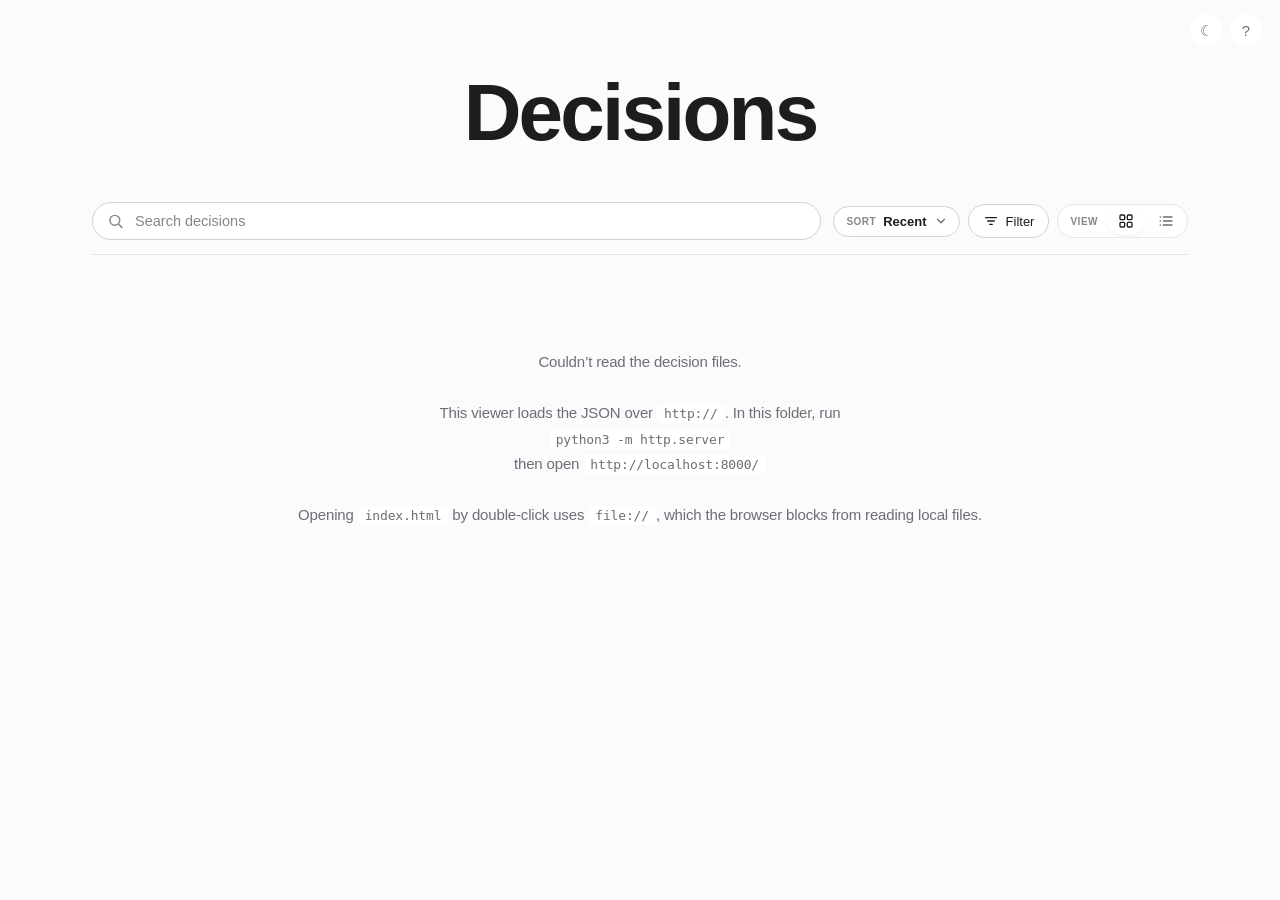
==== skill/viewer/index.html @ 4d228091 "Package the skill for sharing + log d42 Add a self-contained skill/ folder (real copies of SKILL.md," ====
<!DOCTYPE html>
<html lang="en">
<head>
<meta charset="utf-8">
<meta name="viewport" content="width=device-width, initial-scale=1">
<title>Decision Explorer</title>
<link rel="stylesheet" href="styles.css">
<script>
  /* set the theme before paint so there's no flash */
  (function(){
    try {
      var t = localStorage.getItem('dt-theme');
      if (t !== 'light' && t !== 'dark')
        t = (window.matchMedia && matchMedia('(prefers-color-scheme: light)').matches) ? 'light' : 'dark';
      document.documentElement.setAttribute('data-theme', t);
    } catch(e) { document.documentElement.setAttribute('data-theme', 'dark'); }
  })();
</script>
</head>
<body>
<div class="topbtns">
  <button class="iconbtn" id="theme" title="Toggle light/dark">&#9728;</button>
  <button class="iconbtn" id="help" title="Keyboard shortcuts (Cmd+?)">?</button>
</div>
<main>
  <section class="hero">
    <div class="hero-name">
      <img class="app-icon hero-icon" alt="" hidden>
      <h1 id="heroTitle">Decisions</h1>
    </div>
    <p class="hero-sub" id="heroSub"></p>
  </section>
  <div class="toolbar" id="toolbar">
    <div class="tb-search">
      <svg viewBox="0 0 24 24" fill="none" stroke="currentColor" stroke-width="2" stroke-linecap="round" aria-hidden="true"><circle cx="11" cy="11" r="7"></circle><line x1="16.5" y1="16.5" x2="21" y2="21"></line></svg>
      <input id="search" type="search" placeholder="Search decisions">
    </div>
    <div class="tb-right">
      <div class="sort-wrap" id="sortWrap">
        <button class="sort-btn" id="sortBtn" aria-haspopup="listbox" aria-expanded="false" aria-label="Sort decisions">
          <span class="seg-lbl">Sort</span>
          <span class="sort-cur" id="sortCur">Recent</span>
          <svg class="sort-caret" viewBox="0 0 24 24" fill="none" stroke="currentColor" stroke-width="2.2" stroke-linecap="round" stroke-linejoin="round" aria-hidden="true"><polyline points="6 9 12 15 18 9"></polyline></svg>
        </button>
        <div class="sort-menu" id="sortMenu" role="listbox"></div>
      </div>
      <div class="filter-wrap">
        <button class="filter-btn" id="filterBtn" title="Filter" aria-haspopup="dialog" aria-expanded="false">
          <svg viewBox="0 0 24 24" fill="none" stroke="currentColor" stroke-width="2" stroke-linecap="round" aria-hidden="true"><line x1="4" y1="7" x2="20" y2="7"></line><line x1="7" y1="12" x2="17" y2="12"></line><line x1="10" y1="17" x2="14" y2="17"></line></svg>
          Filter<span class="filter-badge" id="filterBadge"></span>
        </button>
      </div>
      <div class="seg" id="viewSeg" role="group" aria-label="View as">
        <span class="seg-lbl">View</span>
        <button class="tab tab-icon active" data-view="cards" title="Card grid" aria-label="Card grid">
          <svg viewBox="0 0 24 24" fill="none" stroke="currentColor" stroke-width="2" stroke-linecap="round" stroke-linejoin="round" aria-hidden="true"><rect x="3" y="3" width="7" height="7" rx="1.5"></rect><rect x="14" y="3" width="7" height="7" rx="1.5"></rect><rect x="3" y="14" width="7" height="7" rx="1.5"></rect><rect x="14" y="14" width="7" height="7" rx="1.5"></rect></svg>
        </button>
        <button class="tab tab-icon" data-view="list" title="Compact list" aria-label="Compact list">
          <svg viewBox="0 0 24 24" fill="none" stroke="currentColor" stroke-width="2" stroke-linecap="round" stroke-linejoin="round" aria-hidden="true"><line x1="8" y1="6" x2="21" y2="6"></line><line x1="8" y1="12" x2="21" y2="12"></line><line x1="8" y1="18" x2="21" y2="18"></line><circle cx="3.5" cy="6" r="1.2" fill="currentColor" stroke="none"></circle><circle cx="3.5" cy="12" r="1.2" fill="currentColor" stroke="none"></circle><circle cx="3.5" cy="18" r="1.2" fill="currentColor" stroke="none"></circle></svg>
        </button>
      </div>
    </div>
  </div>
  <div id="list"></div>
</main>
<div id="filterDrawer" class="drawer" role="dialog" aria-modal="true" aria-label="Filter decisions">
  <aside class="drawer-card">
    <header class="drawer-head">
      <h2 class="drawer-title">Filter</h2>
      <button class="drawer-close" id="filterClose" aria-label="Close">&#10005;</button>
    </header>
    <div class="filter-pop" id="filterPop"></div>
    <div class="drawer-foot" id="filterFoot" hidden>
      <button class="fp-clear" id="clearFilters">Clear filters</button>
    </div>
  </aside>
</div>
<div id="sheet" class="sheet"><div class="sheet-card" id="sheetBody"></div></div>
<div id="kbhelp" class="kbhelp">
  <div class="kbhelp-card">
    <div class="kbhelp-h">Keyboard</div>
    <div class="kbrow"><kbd>/</kbd><span>search</span></div>
    <div class="kbrow"><kbd>Enter</kbd><span>open the top result</span></div>
    <div class="kbrow"><kbd>&larr;</kbd><kbd>&rarr;</kbd><span>prev / next decision (in a sheet)</span></div>
    <div class="kbrow"><kbd>Esc</kbd><span>close</span></div>
    <div class="kbrow"><kbd>Cmd+?</kbd><span>this help</span></div>
  </div>
</div>
<script src="app.js"></script>
</body>
</html>
---- skill/viewer/styles.css ----
:root {
  --bg:#000000; --surface:#1c1c1e; --card:#1c1c1e; --ink:#f5f5f7; --ink2:#c7c7cc;
  --muted:#98989d; --faint:#6e6e73; --line:#2a2a2c; --line2:#3a3a3c;
  --accent:#3bc4b6; --accent-soft:rgba(59,196,182,.14); --focus:rgba(59,196,182,.42);
  --nav-blur:rgba(0,0,0,.6);
  --pos:#54c98a; --neg:#f0746b; --neu:#dab35f;
  --pos-soft:rgba(84,201,138,.12); --neg-soft:rgba(240,116,107,.12);
  --shadow-sm:0 1px 2px rgba(0,0,0,.4); --shadow-card:0 1px 3px rgba(0,0,0,.3);
  --shadow-hover:0 14px 36px rgba(0,0,0,.55); --shadow-modal:0 30px 90px rgba(0,0,0,.65);
  --radius:14px; --radius-lg:20px; --radius-xl:26px;
}
:root[data-theme="light"] {
  --bg:#fbfbfd; --surface:#ffffff; --card:#ffffff; --ink:#1d1d1f; --ink2:#424245;
  --muted:#6e6e73; --faint:#86868b; --line:#e6e6e9; --line2:#d2d2d7;
  --accent:#0d8478; --accent-soft:rgba(13,132,120,.09); --focus:rgba(13,132,120,.28);
  --nav-blur:rgba(251,251,253,.72);
  --pos:#1f9e57; --neg:#d1453b; --neu:#9a7320;
  --pos-soft:rgba(31,158,87,.08); --neg-soft:rgba(209,69,59,.07);
  --shadow-sm:0 1px 2px rgba(0,0,0,.07); --shadow-card:0 2px 12px rgba(0,0,0,.05);
  --shadow-hover:0 14px 34px rgba(0,0,0,.1); --shadow-modal:0 30px 90px rgba(0,0,0,.2);
}
* { box-sizing:border-box; }
html { scroll-behavior:smooth; }
html,body { margin:0; min-height:100%; }
body { background:var(--bg); color:var(--ink);
       font-family:-apple-system,BlinkMacSystemFont,"SF Pro Display","SF Pro Text","Segoe UI",Roboto,sans-serif;
       -webkit-font-smoothing:antialiased; -moz-osx-font-smoothing:grayscale; letter-spacing:-.01em; }
body.no-scroll { overflow:hidden; }

/* ---- floating top buttons (theme + help) ---- */
.topbtns { position:absolute; top:14px; right:18px; z-index:30; display:flex; gap:8px; }
.app-icon { border-radius:6px; object-fit:cover; flex:none; }
.app-icon[hidden] { display:none; }
.tab { font-size:12.5px; font-weight:500; padding:6px 14px; border-radius:980px; border:none;
       background:transparent; color:var(--muted); cursor:pointer; transition:color .15s,background .15s; }
.tab:hover { color:var(--ink); }
.tab.active { background:var(--surface); color:var(--ink); box-shadow:var(--shadow-sm); font-weight:600; }
.iconbtn { font-size:15px; line-height:1; width:32px; height:32px; border-radius:50%; border:none;
           background:var(--card); color:var(--muted); cursor:pointer; transition:color .15s,background .15s;
           display:inline-flex; align-items:center; justify-content:center; }
.iconbtn:hover { color:var(--ink); background:var(--line2); }

/* ---- page ---- */
main { max-width:1160px; margin:0 auto; padding:0 32px 120px; }

/* control bar above the list — sticks under the nav; search is the prominent element */
.toolbar { position:sticky; top:0; z-index:15; display:flex; align-items:center; flex-wrap:wrap;
           gap:10px 12px; padding:14px 0; margin-bottom:4px; background:var(--bg); border-bottom:1px solid var(--line); }
.tb-search { position:relative; flex:1 1 280px; }
.tb-search > svg { position:absolute; left:15px; top:50%; transform:translateY(-50%); width:17px; height:17px; color:var(--faint); pointer-events:none; }
.tb-search input { width:100%; font-size:14.5px; padding:10px 16px 10px 42px; border-radius:980px; outline:none;
           border:1px solid var(--line2); background:var(--card); color:var(--ink); transition:box-shadow .15s,background .15s,border-color .15s; }
.tb-search input::placeholder { color:var(--faint); }
.tb-search input:focus { background:var(--surface); border-color:var(--accent); box-shadow:0 0 0 3px var(--focus); }
.tb-search input::-webkit-search-cancel-button { -webkit-appearance:none; }
.tb-right { display:flex; align-items:center; gap:8px; flex-wrap:wrap; }

/* segmented control (View) — reuse the .tab pill styling */
.seg { display:inline-flex; align-items:center; gap:2px; background:var(--card); padding:2px;
       border-radius:980px; border:1px solid var(--line); }
.seg-lbl { font-size:10px; font-weight:700; text-transform:uppercase; letter-spacing:.5px;
           color:var(--faint); padding:0 7px 0 10px; user-select:none; }
.tab-icon { display:inline-flex; align-items:center; justify-content:center; padding:6px 11px; }
.tab-icon > svg { width:16px; height:16px; display:block; }

/* Sort dropdown — one button + popover menu, so the choices stay collapsed as grouping
   modes grow (Recent / By phase / By <axis> / By version), instead of a widening pill row (d30 revised). */
.sort-wrap { position:relative; }
.sort-btn { display:inline-flex; align-items:center; gap:7px; font-size:13px; font-weight:500; padding:7px 11px 7px 4px;
            border-radius:980px; border:1px solid var(--line2); background:var(--card); color:var(--ink); cursor:pointer; transition:.15s; }
.sort-btn:hover { border-color:var(--ink2); }
.sort-wrap.open .sort-btn { border-color:var(--accent); }
.sort-btn .seg-lbl { padding:0 0 0 8px; }
.sort-cur { font-weight:600; }
.sort-caret { width:14px; height:14px; color:var(--muted); transition:transform .18s; }
.sort-wrap.open .sort-caret { transform:rotate(180deg); }
.sort-menu { position:absolute; top:calc(100% + 6px); left:0; min-width:172px; z-index:30;
             background:var(--surface); border:1px solid var(--line); border-radius:12px; box-shadow:var(--shadow-modal);
             padding:6px; opacity:0; transform:translateY(-4px); pointer-events:none; transition:opacity .15s,transform .15s; }
.sort-wrap.open .sort-menu { opacity:1; transform:none; pointer-events:auto; }
.sort-opt { display:flex; align-items:center; gap:9px; width:100%; text-align:left; font-size:13.5px; padding:8px 12px 8px 8px;
            border:none; background:transparent; color:var(--ink); border-radius:8px; cursor:pointer; white-space:nowrap; }
.sort-opt:hover { background:var(--card); }
.sort-check { width:14px; flex:none; color:var(--accent); font-weight:800; visibility:hidden; }
.sort-opt.on .sort-check { visibility:visible; }
.sort-opt.on { font-weight:600; }

/* filter button + popover */
.filter-wrap { position:relative; }
.filter-btn { display:inline-flex; align-items:center; gap:7px; font-size:13px; font-weight:500; padding:8px 14px;
              border-radius:980px; border:1px solid var(--line2); background:var(--card); color:var(--ink); cursor:pointer; transition:.15s; }
.filter-btn:hover { border-color:var(--ink2); }
.filter-btn.active { border-color:var(--accent); color:var(--accent); }
.filter-btn > svg { width:16px; height:16px; }
.filter-badge { min-width:18px; height:18px; padding:0 5px; border-radius:980px; background:var(--accent); color:#fff;
                font-size:11px; font-weight:700; display:inline-flex; align-items:center; justify-content:center; }
.filter-badge:empty { display:none; }
/* Filter drawer: same overlay treatment as the modal sheet, sliding in from the right (d30 revised). */
.drawer { position:fixed; inset:0; z-index:40; background:rgba(0,0,0,.45); opacity:0; pointer-events:none;
          transition:opacity .2s; -webkit-backdrop-filter:blur(5px); backdrop-filter:blur(5px); }
.drawer.open { opacity:1; pointer-events:auto; }
.drawer-card { position:absolute; top:0; right:0; height:100%; width:340px; max-width:88vw;
               background:var(--surface); border-left:1px solid var(--line); box-shadow:var(--shadow-modal);
               display:flex; flex-direction:column; transform:translateX(100%);
               transition:transform .26s cubic-bezier(.2,.7,.3,1); }
.drawer.open .drawer-card { transform:none; }
.drawer-head { display:flex; align-items:center; justify-content:space-between;
               padding:22px 22px 14px; border-bottom:1px solid var(--line); }
.drawer-title { font-size:19px; font-weight:600; letter-spacing:-.01em; }
.drawer-close { width:34px; height:34px; flex:none; border:none; border-radius:50%; background:var(--card);
                color:var(--muted); font-size:16px; cursor:pointer; display:inline-flex; align-items:center;
                justify-content:center; transition:.15s; }
.drawer-close:hover { background:var(--line2); color:var(--ink); }
.filter-pop { flex:1; overflow-y:auto; padding:10px 12px 18px; }
.fp-sec { padding:6px 4px 8px; }
.fp-sec + .fp-sec { border-top:1px solid var(--line); }
.fp-h { font-size:10px; font-weight:700; text-transform:uppercase; letter-spacing:.5px; color:var(--faint); padding:4px 10px 6px; }
.fp-opt { display:flex; align-items:center; gap:9px; width:100%; text-align:left; font-size:13.5px; padding:8px 10px;
          border:none; background:transparent; color:var(--ink); border-radius:9px; cursor:pointer; }
.fp-opt:hover { background:var(--card); }
.fp-check { width:14px; flex:none; color:var(--accent); font-weight:800; visibility:hidden; }
.fp-opt.on .fp-check { visibility:visible; }
.fp-n { margin-left:auto; color:var(--faint); font-size:12px; font-variant-numeric:tabular-nums; }
.drawer-foot { flex:none; border-top:1px solid var(--line); padding:12px 16px; background:var(--surface); }
.fp-clear { width:100%; font-size:13px; font-weight:500; padding:10px; border:1px solid var(--line2);
            background:var(--card); color:var(--ink2); border-radius:10px; cursor:pointer; transition:.15s; }
.fp-clear:hover { color:var(--neg); border-color:var(--neg); }

@media (max-width:680px){
  .tb-search { flex:1 1 100%; order:-1; max-width:none; }
  .tb-right { margin-left:auto; }
}

/* hero */
.hero { text-align:center; padding:72px 0 16px; }
.hero-name { display:flex; align-items:center; justify-content:center; gap:clamp(12px,2vw,20px); }
.hero-icon { width:clamp(46px,7vw,72px); height:clamp(46px,7vw,72px); border-radius:20px; box-shadow:var(--shadow-card); }
.hero h1 { font-size:clamp(40px,7vw,80px); font-weight:700; letter-spacing:-.035em; line-height:1.03; margin:0; }
.hero-sub { font-size:clamp(17px,2.1vw,21px); font-weight:400; color:var(--muted); letter-spacing:-.01em;
            margin:18px 0 0; }
.hero-count { display:block; }
.hero-break { display:block; margin-top:5px; font-size:.7em; color:var(--faint); }
.hero-filters { display:flex; justify-content:center; flex-wrap:wrap; gap:8px; margin-top:30px; }
.hero-filters:empty { display:none; }
.chip { font-size:12.5px; padding:5px 13px; border-radius:980px; cursor:pointer;
        border:1px solid var(--line2); background:transparent; color:var(--muted); transition:all .15s; }
.chip:hover { color:var(--ink); border-color:var(--ink2); }
.chip.active { color:#fff; background:var(--accent); border-color:var(--accent); }
.chip.open-chip.active { background:var(--neg); border-color:var(--neg); }
.chip-n { font-weight:700; margin-left:3px; }

/* phase sections */
.phase-sec { margin-top:60px; }
.phase-sec.pinned .sec-name { color:var(--neg); }
.sec-head { display:flex; align-items:center; gap:11px; margin-bottom:24px; padding-bottom:15px;
            border-bottom:1px solid var(--line); cursor:pointer; user-select:none; }
.sec-head:focus-visible { outline:none; box-shadow:0 0 0 3px var(--focus); border-radius:8px; }
.sec-caret { color:var(--faint); font-size:13px; line-height:1; flex:none; transition:transform .15s,color .15s; }
.sec-head:hover .sec-caret { color:var(--ink); }
.phase-sec.collapsed .sec-caret { transform:rotate(-90deg); }
.phase-sec.collapsed .sec-head { margin-bottom:0; }
.phase-sec.collapsed .sec-body { display:none; }
.sec-dot { width:11px; height:11px; border-radius:50%; flex:none; }
.sec-name { font-size:27px; font-weight:700; letter-spacing:-.022em; margin:0; }

/* card grid */
.grid { display:grid; grid-template-columns:repeat(auto-fill,minmax(300px,1fr)); gap:18px; }
.card { background:var(--card); border:1px solid var(--line); border-radius:var(--radius-lg);
        padding:22px 22px 18px; cursor:pointer; display:flex; flex-direction:column; box-shadow:var(--shadow-card);
        transition:transform .18s ease,box-shadow .18s ease,border-color .18s ease; }
.card:hover { transform:translateY(-3px); box-shadow:var(--shadow-hover); border-color:var(--line2); }
.card:focus-visible { outline:none; box-shadow:0 0 0 3px var(--focus); }
.card-head { display:flex; align-items:center; gap:8px; margin-bottom:14px; }
.phase-pill { font-size:10px; font-weight:700; letter-spacing:.5px; text-transform:uppercase;
              padding:3px 10px; border-radius:980px; }
.card-id { font-size:11px; font-weight:600; color:var(--faint); font-variant-numeric:tabular-nums; letter-spacing:.02em; }
.card-date { margin-left:auto; font-size:12px; color:var(--faint); font-variant-numeric:tabular-nums; }
.card-title { font-size:20px; font-weight:600; letter-spacing:-.02em; line-height:1.24; margin:0 0 13px; color:var(--ink); }
.card-chosen { font-size:14px; font-weight:600; color:var(--accent); line-height:1.4; margin-bottom:11px; }
.card-chosen.open { color:var(--neg); }
.card-why { font-size:14px; color:var(--ink2); line-height:1.55; margin:0;
            display:-webkit-box; -webkit-line-clamp:3; line-clamp:3; -webkit-box-orient:vertical; overflow:hidden; }
.card-foot { margin-top:15px; display:flex; gap:7px; align-items:center; flex-wrap:wrap; }
.card-cat, .card-rev { font-size:11px; padding:3px 9px; border-radius:980px; border:1px solid var(--line2); }
.card-cat { color:var(--muted); }
.card-rev { color:var(--neu); border-color:var(--neu); }
.card-ver { font-size:11px; padding:3px 9px; border-radius:980px; color:var(--accent); border:1px solid var(--accent); background:var(--accent-soft); font-variant-numeric:tabular-nums; }

/* Revision shown as its own slim card in the Recent stream (d38) — reads as secondary to a full decision card. */
.revcard { border-style:dashed; box-shadow:none; }
.revcard:hover { box-shadow:var(--shadow-card); }
.revcard .card-title { font-size:16px; margin:0 0 8px; }
.revcard-kind { font-size:10px; font-weight:700; letter-spacing:.5px; text-transform:uppercase; color:var(--neu); }
.revcard-from { font-size:13px; color:var(--muted); margin:0 0 8px; }
.revcard-link { font-size:12.5px; color:var(--accent); font-weight:500; }
.revrow .row-title { font-weight:500; display:flex; align-items:center; }
.revrow-kind { flex:none; font-size:9.5px; font-weight:700; letter-spacing:.5px; text-transform:uppercase; color:var(--neu);
               border:1px solid var(--neu); border-radius:980px; padding:1px 7px; margin-right:8px; }
.revrow .row-chosen { color:var(--muted); }

/* compact list view (alternative to the card grid) */
.dlist { border:1px solid var(--line); border-radius:var(--radius-lg); overflow:hidden; background:var(--card); box-shadow:var(--shadow-card); }
.row { display:flex; align-items:center; gap:14px; padding:14px 18px; cursor:pointer; border-bottom:1px solid var(--line); transition:background .12s; }
.row:last-child { border-bottom:none; }
.row:hover { background:var(--accent-soft); }
.row:focus-visible { outline:none; background:var(--accent-soft); box-shadow:inset 0 0 0 2px var(--focus); }
.row-dot { width:9px; height:9px; border-radius:50%; flex:none; }
.row-main { flex:1; min-width:0; display:flex; flex-direction:column; gap:2px; }
.row-title { font-size:15px; font-weight:600; letter-spacing:-.01em; color:var(--ink); white-space:nowrap; overflow:hidden; text-overflow:ellipsis; }
.row-chosen { font-size:12.5px; color:var(--accent); white-space:nowrap; overflow:hidden; text-overflow:ellipsis; }
.row-chosen.open { color:var(--neg); }
.row-id { font-size:11px; font-weight:600; color:var(--faint); flex:none; font-variant-numeric:tabular-nums; min-width:30px; }
.row-cat, .row-rev { font-size:11px; padding:2px 9px; border-radius:980px; flex:none; }
.row-cat { color:var(--muted); border:1px solid var(--line2); }
.row-rev { color:var(--neu); border:1px solid var(--neu); }
.row-ver { font-size:11px; padding:2px 9px; border-radius:980px; flex:none; color:var(--accent); border:1px solid var(--accent); background:var(--accent-soft); font-variant-numeric:tabular-nums; }
.row-date { font-size:12px; color:var(--faint); flex:none; font-variant-numeric:tabular-nums; min-width:86px; text-align:right; }
.row-arrow { color:var(--faint); font-size:18px; line-height:1; flex:none; }
@media (max-width:680px){ .row-cat, .row-rev, .row-ver, .row-date { display:none; } }

.empty-state { color:var(--muted); text-align:center; padding:90px 20px; line-height:1.7; font-size:15px; }
code { background:var(--card); padding:2px 7px; border-radius:6px; font-size:13px; }

/* ---- modal sheet (one decision) ---- */
.sheet { position:fixed; inset:0; z-index:40; display:flex; align-items:flex-start; justify-content:center;
         padding:6vh 20px 30px; background:rgba(0,0,0,.45); opacity:0; pointer-events:none; transition:opacity .2s;
         -webkit-backdrop-filter:blur(5px); backdrop-filter:blur(5px); }
.sheet.open { opacity:1; pointer-events:auto; }
.sheet-card { position:relative; background:var(--surface); border:1px solid var(--line);
              border-radius:var(--radius-xl); width:100%; max-width:760px; max-height:88vh; overflow-y:auto;
              padding:44px 48px 52px; box-shadow:var(--shadow-modal);
              transform:translateY(20px) scale(.985); transition:transform .24s cubic-bezier(.2,.7,.3,1); }
.sheet.open .sheet-card { transform:none; }
.sheet-close { position:sticky; top:0; float:right; margin:-12px -16px 0 0; width:34px; height:34px; flex:none;
               border:none; border-radius:50%; background:var(--card); color:var(--muted); font-size:16px;
               cursor:pointer; display:inline-flex; align-items:center; justify-content:center; transition:.15s; }
.sheet-close:hover { background:var(--line2); color:var(--ink); }

.d-eyebrow { display:flex; align-items:center; gap:10px; flex-wrap:wrap; margin:0 0 15px; }
.phase-chip { display:inline-flex; align-items:center; gap:7px; font-size:12px; font-weight:600; color:var(--ink);
              padding:4px 12px 4px 10px; border-radius:980px; background:color-mix(in srgb, var(--pc) 16%, transparent); }
.phase-chip .pdot { width:7px; height:7px; border-radius:50%; background:var(--pc); flex:none; }
.d-id { font-size:11px; font-weight:700; color:var(--faint); background:var(--card); border:1px solid var(--line);
        border-radius:980px; padding:2px 9px; font-variant-numeric:tabular-nums; letter-spacing:.02em; }
.d-meta { display:inline-flex; align-items:center; gap:10px; font-size:12.5px; color:var(--muted); }
.d-meta::before { content:"·"; color:var(--faint); }
.d-title { font-size:32px; font-weight:700; letter-spacing:-.025em; line-height:1.13; margin:0 36px 12px 0; color:var(--ink); }
.d-question { font-size:18px; font-weight:400; line-height:1.45; letter-spacing:-.01em; color:var(--muted); margin:0 0 30px; max-width:60ch; }
.tag { font-size:10px; padding:2px 9px; border-radius:980px; border:1px solid var(--line2); }
.tag.open { color:var(--neg); border-color:var(--neg); }
.tag.revised { color:var(--neu); border-color:var(--neu); cursor:pointer; }

.answer { display:flex; align-items:flex-start; gap:14px; padding:17px 20px; margin:0 0 36px; background:var(--pos-soft);
          border:1px solid color-mix(in srgb, var(--pos) 24%, transparent); border-radius:var(--radius-lg); }
.answer.open { background:var(--neg-soft); border-color:color-mix(in srgb, var(--neg) 24%, transparent); }
.answer-mark { flex:none; width:26px; height:26px; margin-top:1px; border-radius:50%; background:var(--pos); color:#fff;
               font-size:14px; font-weight:800; display:inline-flex; align-items:center; justify-content:center; }
.answer.open .answer-mark { background:var(--neg); }
.answer-cap { font-size:10.5px; font-weight:700; text-transform:uppercase; letter-spacing:.7px; color:var(--muted); margin-bottom:4px; }
.answer-val { font-size:19px; font-weight:600; color:var(--ink); line-height:1.34; letter-spacing:-.015em; }
.block { margin:0 0 30px; }
.eyebrow { font-size:11px; font-weight:700; text-transform:uppercase; letter-spacing:.8px; color:var(--muted); margin-bottom:12px; }
.eyebrow-n { font-weight:500; text-transform:none; letter-spacing:0; color:var(--faint); margin-left:5px; }
.why-text { font-size:15.5px; line-height:1.72; color:var(--ink2); margin:0; max-width:64ch; }

.impact { display:grid; gap:22px 36px; grid-template-columns:repeat(auto-fit,minmax(230px,1fr)); align-items:start; }
@media (max-width:560px){ .impact { grid-template-columns:1fr; } }

.dep-row { display:flex; align-items:center; gap:8px; padding:7px 8px 7px 3px; cursor:pointer; border-radius:9px; }
.dep-row:hover { background:var(--accent-soft); }
.dep-row:hover .dep-name { color:var(--accent); }
.dep-name { font-size:13.5px; color:var(--ink2); flex:1; min-width:0; overflow:hidden; text-overflow:ellipsis; white-space:nowrap; }
.dep-arrow { color:var(--faint); font-size:13px; flex:none; width:16px; text-align:center; }
/* downstream tree: caret toggles, indent guides, descendant count */
.dep-caret { flex:none; width:17px; height:17px; display:inline-flex; align-items:center; justify-content:center;
             font-size:9px; color:var(--faint); border-radius:5px; transition:background .12s,color .12s; }
.dep-caret:not(.leaf) { cursor:pointer; }
.dep-caret:not(.leaf):hover { background:var(--line2); color:var(--ink); }
.dep-caret.leaf { font-size:12px; opacity:.5; }
.dep-caret:focus-visible { outline:2px solid var(--accent); outline-offset:1px; }
.dep-count { flex:none; font-size:11px; font-weight:600; color:var(--muted); background:var(--card);
             border:1px solid var(--line2); border-radius:980px; padding:1px 8px; }
.dep-children { margin:1px 0 1px 11px; padding-left:11px; border-left:1.5px solid var(--line); }
.dep-node.collapsed > .dep-children { display:none; }
.dep-node.collapsed > .dep-row .dep-count { color:var(--accent); border-color:color-mix(in srgb, var(--accent) 32%, transparent); }
.dep-empty { font-size:13px; color:var(--faint); padding:6px 2px; }
.pill { flex:none; font-size:10.5px; padding:3px 9px; border-radius:980px; color:var(--accent); background:var(--accent-soft); }

/* collapsible folds */
.fold { border-top:1px solid var(--line); }
.fold-head { display:flex; align-items:center; gap:9px; cursor:pointer; user-select:none; padding:16px 2px; }
.fold-head .eyebrow { margin-bottom:0; }
.fold-head:hover .eyebrow { color:var(--ink); }
.fold-head .caret { color:var(--faint); width:10px; font-size:10px; }
.fold[data-open="0"] .fold-body { display:none; }
.fold-body { padding:4px 0 18px; }
/* Revision history as a vertical timeline (d39): Now → each change → Created, with a connecting spine. */
.rev-timeline { position:relative; padding:2px 0; }
.rev-node { position:relative; padding:0 0 18px 28px; }
.rev-node:last-child { padding-bottom:0; }
.rev-node::before { content:''; position:absolute; left:9px; top:6px; height:100%; width:2px; background:var(--line2); }
.rev-node:last-child::before { display:none; }
.rev-dot { position:absolute; left:4px; top:4px; width:12px; height:12px; border-radius:50%; box-sizing:border-box;
           background:var(--card); border:2px solid var(--line2); }
.rev-now .rev-dot { background:var(--accent); border-color:var(--accent); }
.rev-when { font-size:11.5px; color:var(--faint); font-variant-numeric:tabular-nums; margin-bottom:3px; }
.rev-now .rev-when { color:var(--accent); font-weight:700; text-transform:uppercase; letter-spacing:.5px; }
.rev-state { font-size:14px; font-weight:600; color:var(--ink); }
.rev-now .rev-state { color:var(--accent); }
.rev-reason { font-size:13.5px; line-height:1.55; color:var(--ink2); }
.rev-from { font-size:12.5px; color:var(--muted); margin-top:3px; }
.rev-body { transition:background .2s; }
.rev-node.rev-hit .rev-body { background:var(--accent-soft); border-radius:8px; padding:8px 11px; margin:-8px -11px 0; }
.tr-empty { font-size:12.5px; color:var(--faint); }
.tr-empty { font-size:12.5px; color:var(--faint); }

/* options-compared matrix */
.cmp-wrap { overflow-x:auto; margin-top:2px; }
.cmp { border-collapse:collapse; width:100%; font-size:12.5px; }
.cmp th, .cmp td { text-align:left; vertical-align:top; padding:9px 11px; border-bottom:1px solid var(--line); }
.cmp-corner { border-bottom:1px solid var(--line2); }
.cmp-opt { font-size:12px; font-weight:700; color:var(--ink2); border-bottom:2px solid var(--line2); min-width:118px; white-space:normal; }
.cmp-opt.chosen { color:var(--pos); border-bottom-color:var(--pos); }
.cmp-tick { font-weight:800; }
.cmp-crit { color:var(--ink); font-weight:600; font-size:12px; min-width:116px; }
.cmp-cell { color:var(--ink2); line-height:1.45; }
.cmp-cell.chosen { background:var(--pos-soft); }
.cmp-cell.empty { color:var(--faint); text-align:center; }
.cmp-cell .s { font-weight:800; font-size:13.5px; margin-right:3px; }
.cmp-note { color:var(--muted); font-size:12px; }

@media (max-width:680px) {
  main { padding:0 18px 90px; }
  .sheet-card { padding:34px 24px 40px; }
  .d-title { font-size:26px; margin-right:24px; }
  /* comparison table -> stacked cards, no sideways scroll */
  .cmp-wrap { overflow-x:visible; }
  .cmp, .cmp thead, .cmp tbody, .cmp tr, .cmp th, .cmp td { display:block; width:auto; }
  .cmp thead { display:none; }
  .cmp tbody tr { border:1px solid var(--line); border-radius:var(--radius); padding:11px 13px; margin-bottom:10px; }
  .cmp tbody tr th, .cmp tbody tr td { border-bottom:none; padding:3px 0; }
  .cmp-crit { font-size:11px; font-weight:700; text-transform:uppercase; letter-spacing:.4px; color:var(--ink); margin-bottom:5px; }
  .cmp-cell.chosen { background:none; }
  .cmp-cell.empty { display:none; }
  .cmp-cell::before { content:attr(data-opt) " "; color:var(--faint); font-weight:600; margin-right:5px; }
  .cmp-cell.chosen::before { color:var(--pos); }
}

/* keyboard shortcuts overlay */
.kbhelp { position:fixed; inset:0; z-index:50; display:none; align-items:center; justify-content:center; background:rgba(0,0,0,.45); }
.kbhelp.open { display:flex; }
.kbhelp-card { background:var(--surface); border:1px solid var(--line2); border-radius:var(--radius-lg);
               padding:20px 24px; min-width:250px; box-shadow:var(--shadow-modal); }
.kbhelp-h { font-size:11px; font-weight:700; text-transform:uppercase; letter-spacing:.5px; color:var(--muted); margin-bottom:14px; }
.kbrow { display:flex; align-items:center; gap:9px; margin:9px 0; font-size:13px; }
.kbrow span { color:var(--muted); }
.kbrow kbd { font-family:inherit; font-size:11px; min-width:22px; text-align:center; padding:2px 7px;
             border:1px solid var(--line2); border-bottom-width:2px; border-radius:6px; background:var(--card); color:var(--ink); }
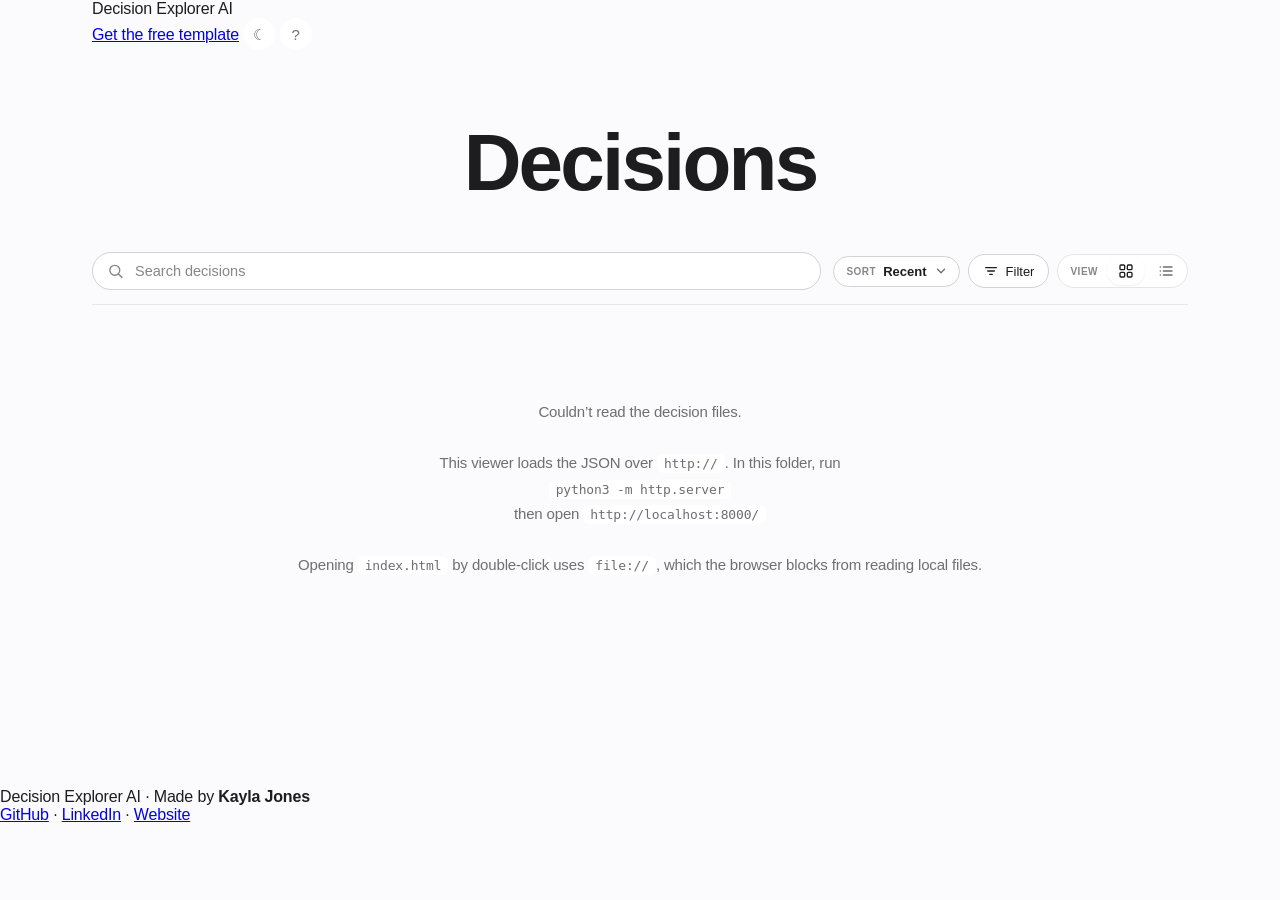
==== commit 99fdecae: "Rename product to Decision Explorer AI Rebrand the public name from "Decision Explorer" to "Decision" ====
--- a/skill/viewer/index.html
+++ b/skill/viewer/index.html
@@ -3,7 +3,7 @@
 <head>
 <meta charset="utf-8">
 <meta name="viewport" content="width=device-width, initial-scale=1">
-<title>Decision Explorer</title>
+<title>Decision Explorer AI</title>
 <link rel="stylesheet" href="styles.css">
 <script>
   /* set the theme before paint so there's no flash */
@@ -18,11 +18,15 @@
 </script>
 </head>
 <body>
-<div class="topbtns">
-  <button class="iconbtn" id="theme" title="Toggle light/dark">&#9728;</button>
-  <button class="iconbtn" id="help" title="Keyboard shortcuts (Cmd+?)">?</button>
-</div>
 <main>
+  <header class="topbar">
+    <span class="topbar-brand">Decision Explorer AI</span>
+    <nav class="topbar-right" aria-label="Top">
+      <a class="topbar-cta" id="templateLink" href="https://github.com/JustKaylaThings/Decision-Explorer" target="_blank" rel="noopener">Get the free template</a>
+      <button class="iconbtn" id="theme" title="Toggle light/dark">&#9728;</button>
+      <button class="iconbtn" id="help" title="Keyboard shortcuts (Cmd+?)">?</button>
+    </nav>
+  </header>
   <section class="hero">
     <div class="hero-name">
       <img class="app-icon hero-icon" alt="" hidden>
@@ -63,6 +67,16 @@
   </div>
   <div id="list"></div>
 </main>
+<footer class="site-foot">
+  <span class="foot-credit">Decision Explorer AI &middot; Made by <strong>Kayla Jones</strong></span>
+  <nav class="foot-links" aria-label="Links">
+    <a href="https://github.com/JustKaylaThings" target="_blank" rel="noopener">GitHub</a>
+    <span class="foot-dot" aria-hidden="true">&middot;</span>
+    <a href="https://www.linkedin.com/in/kaylamichjones/" target="_blank" rel="noopener">LinkedIn</a>
+    <span class="foot-dot" aria-hidden="true">&middot;</span>
+    <a href="https://kayjo.co" target="_blank" rel="noopener">Website</a>
+  </nav>
+</footer>
 <div id="filterDrawer" class="drawer" role="dialog" aria-modal="true" aria-label="Filter decisions">
   <aside class="drawer-card">
     <header class="drawer-head">
--- a/skill/viewer/styles.css
+++ b/skill/viewer/styles.css
@@ -4,8 +4,8 @@
   --muted:#98989d; --faint:#6e6e73; --line:#2a2a2c; --line2:#3a3a3c;
   --accent:#3bc4b6; --accent-soft:rgba(59,196,182,.14); --focus:rgba(59,196,182,.42);
   --nav-blur:rgba(0,0,0,.6);
-  --pos:#54c98a; --neg:#f0746b; --neu:#dab35f;
-  --pos-soft:rgba(84,201,138,.12); --neg-soft:rgba(240,116,107,.12);
+  --pos:#54c98a; --neg:#f0746b; --neu:#dab35f; --build:#7e8bdc;
+  --pos-soft:rgba(84,201,138,.12); --neg-soft:rgba(240,116,107,.12); --build-soft:rgba(126,139,220,.13);
   --shadow-sm:0 1px 2px rgba(0,0,0,.4); --shadow-card:0 1px 3px rgba(0,0,0,.3);
   --shadow-hover:0 14px 36px rgba(0,0,0,.55); --shadow-modal:0 30px 90px rgba(0,0,0,.65);
   --radius:14px; --radius-lg:20px; --radius-xl:26px;
@@ -15,8 +15,8 @@
   --muted:#6e6e73; --faint:#86868b; --line:#e6e6e9; --line2:#d2d2d7;
   --accent:#0d8478; --accent-soft:rgba(13,132,120,.09); --focus:rgba(13,132,120,.28);
   --nav-blur:rgba(251,251,253,.72);
-  --pos:#1f9e57; --neg:#d1453b; --neu:#9a7320;
-  --pos-soft:rgba(31,158,87,.08); --neg-soft:rgba(209,69,59,.07);
+  --pos:#1f9e57; --neg:#d1453b; --neu:#9a7320; --build:#5159c0;
+  --pos-soft:rgba(31,158,87,.08); --neg-soft:rgba(209,69,59,.07); --build-soft:rgba(81,89,192,.08);
   --shadow-sm:0 1px 2px rgba(0,0,0,.07); --shadow-card:0 2px 12px rgba(0,0,0,.05);
   --shadow-hover:0 14px 34px rgba(0,0,0,.1); --shadow-modal:0 30px 90px rgba(0,0,0,.2);
 }
@@ -153,6 +153,7 @@
 /* phase sections */
 .phase-sec { margin-top:60px; }
 .phase-sec.pinned .sec-name { color:var(--neg); }
+.phase-sec.pinned-build .sec-name { color:var(--build); }
 .sec-head { display:flex; align-items:center; gap:11px; margin-bottom:24px; padding-bottom:15px;
             border-bottom:1px solid var(--line); cursor:pointer; user-select:none; }
 .sec-head:focus-visible { outline:none; box-shadow:0 0 0 3px var(--focus); border-radius:8px; }
@@ -186,6 +187,7 @@
 .card-cat { color:var(--muted); }
 .card-rev { color:var(--neu); border-color:var(--neu); }
 .card-ver { font-size:11px; padding:3px 9px; border-radius:980px; color:var(--accent); border:1px solid var(--accent); background:var(--accent-soft); font-variant-numeric:tabular-nums; }
+.card-build { font-size:11px; padding:3px 9px; border-radius:980px; color:var(--build); border:1px solid var(--build); background:var(--build-soft); font-weight:500; }
 
 /* Revision shown as its own slim card in the Recent stream (d38) — reads as secondary to a full decision card. */
 .revcard { border-style:dashed; box-shadow:none; }
@@ -215,6 +217,7 @@
 .row-cat { color:var(--muted); border:1px solid var(--line2); }
 .row-rev { color:var(--neu); border:1px solid var(--neu); }
 .row-ver { font-size:11px; padding:2px 9px; border-radius:980px; flex:none; color:var(--accent); border:1px solid var(--accent); background:var(--accent-soft); font-variant-numeric:tabular-nums; }
+.row-build { font-size:11px; padding:2px 9px; border-radius:980px; flex:none; color:var(--build); border:1px solid var(--build); background:var(--build-soft); }
 .row-date { font-size:12px; color:var(--faint); flex:none; font-variant-numeric:tabular-nums; min-width:86px; text-align:right; }
 .row-arrow { color:var(--faint); font-size:18px; line-height:1; flex:none; }
 @media (max-width:680px){ .row-cat, .row-rev, .row-ver, .row-date { display:none; } }
@@ -250,6 +253,7 @@
 .tag { font-size:10px; padding:2px 9px; border-radius:980px; border:1px solid var(--line2); }
 .tag.open { color:var(--neg); border-color:var(--neg); }
 .tag.revised { color:var(--neu); border-color:var(--neu); cursor:pointer; }
+.tag.unbuilt { color:var(--build); border-color:var(--build); }
 
 .answer { display:flex; align-items:flex-start; gap:14px; padding:17px 20px; margin:0 0 36px; background:var(--pos-soft);
           border:1px solid color-mix(in srgb, var(--pos) 24%, transparent); border-radius:var(--radius-lg); }
@@ -259,6 +263,9 @@
 .answer.open .answer-mark { background:var(--neg); }
 .answer-cap { font-size:10.5px; font-weight:700; text-transform:uppercase; letter-spacing:.7px; color:var(--muted); margin-bottom:4px; }
 .answer-val { font-size:19px; font-weight:600; color:var(--ink); line-height:1.34; letter-spacing:-.015em; }
+.answer.unbuilt { background:var(--build-soft); border-color:color-mix(in srgb, var(--build) 24%, transparent); }
+.answer.unbuilt .answer-mark { background:var(--build); }
+.answer-build { font-size:13px; color:var(--build); font-weight:500; margin-top:5px; }
 .block { margin:0 0 30px; }
 .eyebrow { font-size:11px; font-weight:700; text-transform:uppercase; letter-spacing:.8px; color:var(--muted); margin-bottom:12px; }
 .eyebrow-n { font-weight:500; text-transform:none; letter-spacing:0; color:var(--faint); margin-left:5px; }
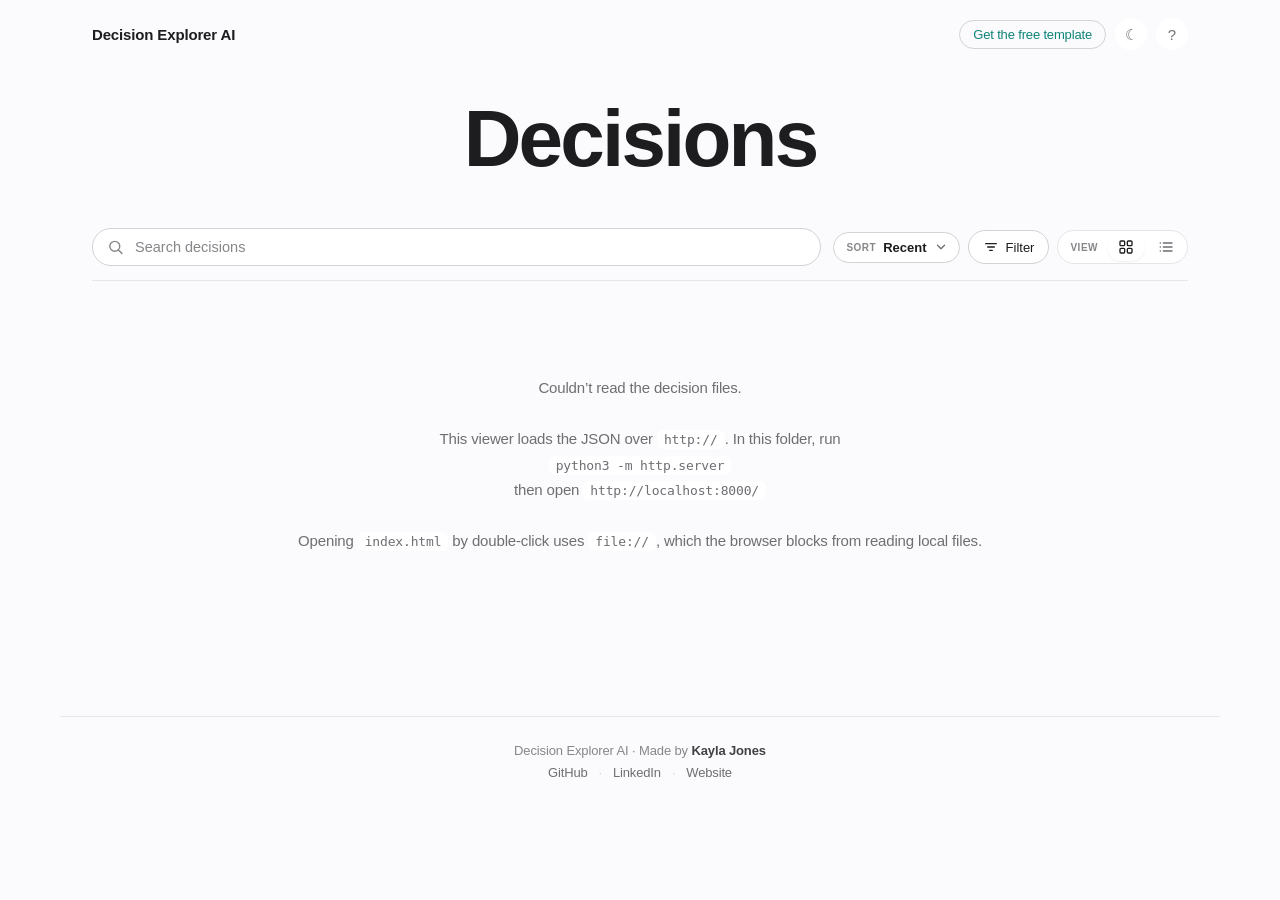
==== commit 219032d3: "Add phase rail + coverage cue to the viewer A slim band under the hero shows all six SDLC stages in " ====
--- a/skill/viewer/index.html
+++ b/skill/viewer/index.html
@@ -34,6 +34,7 @@
     </div>
     <p class="hero-sub" id="heroSub"></p>
   </section>
+  <nav class="phaserail" id="phaserail" aria-label="Jump to a lifecycle stage" hidden></nav>
   <div class="toolbar" id="toolbar">
     <div class="tb-search">
       <svg viewBox="0 0 24 24" fill="none" stroke="currentColor" stroke-width="2" stroke-linecap="round" aria-hidden="true"><circle cx="11" cy="11" r="7"></circle><line x1="16.5" y1="16.5" x2="21" y2="21"></line></svg>
--- a/skill/viewer/styles.css
+++ b/skill/viewer/styles.css
@@ -4,8 +4,8 @@
   --muted:#98989d; --faint:#6e6e73; --line:#2a2a2c; --line2:#3a3a3c;
   --accent:#3bc4b6; --accent-soft:rgba(59,196,182,.14); --focus:rgba(59,196,182,.42);
   --nav-blur:rgba(0,0,0,.6);
-  --pos:#54c98a; --neg:#f0746b; --neu:#dab35f; --build:#7e8bdc;
-  --pos-soft:rgba(84,201,138,.12); --neg-soft:rgba(240,116,107,.12); --build-soft:rgba(126,139,220,.13);
+  --pos:#54c98a; --neg:#f0746b; --neu:#dab35f; --build:#7e8bdc; --due:#e0915a;
+  --pos-soft:rgba(84,201,138,.12); --neg-soft:rgba(240,116,107,.12); --build-soft:rgba(126,139,220,.13); --due-soft:rgba(224,145,90,.14);
   --shadow-sm:0 1px 2px rgba(0,0,0,.4); --shadow-card:0 1px 3px rgba(0,0,0,.3);
   --shadow-hover:0 14px 36px rgba(0,0,0,.55); --shadow-modal:0 30px 90px rgba(0,0,0,.65);
   --radius:14px; --radius-lg:20px; --radius-xl:26px;
@@ -15,8 +15,8 @@
   --muted:#6e6e73; --faint:#86868b; --line:#e6e6e9; --line2:#d2d2d7;
   --accent:#0d8478; --accent-soft:rgba(13,132,120,.09); --focus:rgba(13,132,120,.28);
   --nav-blur:rgba(251,251,253,.72);
-  --pos:#1f9e57; --neg:#d1453b; --neu:#9a7320; --build:#5159c0;
-  --pos-soft:rgba(31,158,87,.08); --neg-soft:rgba(209,69,59,.07); --build-soft:rgba(81,89,192,.08);
+  --pos:#1f9e57; --neg:#d1453b; --neu:#9a7320; --build:#5159c0; --due:#bf6a26;
+  --pos-soft:rgba(31,158,87,.08); --neg-soft:rgba(209,69,59,.07); --build-soft:rgba(81,89,192,.08); --due-soft:rgba(191,106,38,.09);
   --shadow-sm:0 1px 2px rgba(0,0,0,.07); --shadow-card:0 2px 12px rgba(0,0,0,.05);
   --shadow-hover:0 14px 34px rgba(0,0,0,.1); --shadow-modal:0 30px 90px rgba(0,0,0,.2);
 }
@@ -29,7 +29,15 @@
 body.no-scroll { overflow:hidden; }
 
 /* ---- floating top buttons (theme + help) ---- */
-.topbtns { position:absolute; top:14px; right:18px; z-index:30; display:flex; gap:8px; }
+/* top bar — product wordmark + free-template CTA, with the icon buttons folded in */
+.topbar { display:flex; align-items:center; justify-content:space-between; gap:16px; padding:18px 0 0; }
+.topbar-brand { font-size:15px; font-weight:600; letter-spacing:-.01em; color:var(--ink); }
+.topbar-right { display:flex; align-items:center; gap:9px; }
+.topbar-cta { font-size:13px; font-weight:500; color:var(--accent); text-decoration:none; white-space:nowrap;
+              padding:6px 13px; border:1px solid var(--line2); border-radius:980px;
+              transition:background .15s ease, border-color .15s ease; }
+.topbar-cta:hover { background:var(--accent-soft); border-color:var(--accent); }
+@media (max-width:680px){ .topbar-brand { font-size:14px; } .topbar-cta { padding:5px 10px; } }
 .app-icon { border-radius:6px; object-fit:cover; flex:none; }
 .app-icon[hidden] { display:none; }
 .tab { font-size:12.5px; font-weight:500; padding:6px 14px; border-radius:980px; border:none;
@@ -42,7 +50,18 @@
 .iconbtn:hover { color:var(--ink); background:var(--line2); }
 
 /* ---- page ---- */
-main { max-width:1160px; margin:0 auto; padding:0 32px 120px; }
+main { max-width:1160px; margin:0 auto; padding:0 32px 72px; }
+
+/* creator credit — calm centered footer, mirrors the README's link row */
+.site-foot { max-width:1160px; margin:0 auto; padding:26px 32px 48px; border-top:1px solid var(--line);
+             display:flex; flex-direction:column; align-items:center; gap:7px; text-align:center; }
+.foot-credit { font-size:13px; color:var(--faint); letter-spacing:-.01em; }
+.foot-credit strong { font-weight:600; color:var(--ink2); }
+.foot-links { display:flex; align-items:center; gap:11px; font-size:13px; }
+.foot-links a { color:var(--muted); text-decoration:none; transition:color .15s ease; }
+.foot-links a:hover { color:var(--accent); }
+.foot-dot { color:var(--line2); }
+@media (max-width:680px){ .site-foot { padding:22px 18px 36px; } }
 
 /* control bar above the list — sticks under the nav; search is the prominent element */
 .toolbar { position:sticky; top:0; z-index:15; display:flex; align-items:center; flex-wrap:wrap;
@@ -79,7 +98,8 @@
              background:var(--surface); border:1px solid var(--line); border-radius:12px; box-shadow:var(--shadow-modal);
              padding:6px; opacity:0; transform:translateY(-4px); pointer-events:none; transition:opacity .15s,transform .15s; }
 .sort-wrap.open .sort-menu { opacity:1; transform:none; pointer-events:auto; }
-.sort-opt { display:flex; align-items:center; gap:9px; width:100%; text-align:left; font-size:13.5px; padding:8px 12px 8px 8px;
+.sort-opt { display:flex; align-items:center; gap:9px; width:100%; text-align:left; font-size:13.
+  5px; padding:8px 12px 8px 8px;
             border:none; background:transparent; color:var(--ink); border-radius:8px; cursor:pointer; white-space:nowrap; }
 .sort-opt:hover { background:var(--card); }
 .sort-check { width:14px; flex:none; color:var(--accent); font-weight:800; visibility:hidden; }
@@ -133,7 +153,7 @@
 }
 
 /* hero */
-.hero { text-align:center; padding:72px 0 16px; }
+.hero { text-align:center; padding:48px 0 16px; }
 .hero-name { display:flex; align-items:center; justify-content:center; gap:clamp(12px,2vw,20px); }
 .hero-icon { width:clamp(46px,7vw,72px); height:clamp(46px,7vw,72px); border-radius:20px; box-shadow:var(--shadow-card); }
 .hero h1 { font-size:clamp(40px,7vw,80px); font-weight:700; letter-spacing:-.035em; line-height:1.03; margin:0; }
@@ -150,10 +170,39 @@
 .chip.open-chip.active { background:var(--neg); border-color:var(--neg); }
 .chip-n { font-weight:700; margin-left:3px; }
 
+/* phase rail — the SDLC spine: all six stages in lifecycle order with their counts, a jump nav;
+   empty stages render muted as "none yet", so coverage gaps are visible at a glance (d59). */
+.phaserail { display:flex; align-items:center; justify-content:center; flex-wrap:wrap; gap:2px;
+             margin:26px auto 4px; padding:0 8px; }
+.phaserail[hidden] { display:none; }
+.rail-step { display:inline-flex; align-items:center; gap:8px; padding:7px 13px; border-radius:980px;
+             border:1px solid transparent; background:transparent; color:var(--ink2); font:inherit;
+             cursor:pointer; transition:background .15s,border-color .15s,color .15s; }
+.rail-step:hover { background:var(--card); border-color:var(--line2); }
+.rail-step:focus-visible { outline:none; box-shadow:0 0 0 3px var(--focus); }
+.rail-dot { width:9px; height:9px; border-radius:50%; background:var(--pc); flex:none; }
+.rail-name { font-size:13px; font-weight:600; letter-spacing:-.01em; }
+.rail-n { font-size:11.5px; font-weight:700; color:var(--faint); font-variant-numeric:tabular-nums;
+          background:var(--card); border:1px solid var(--line); border-radius:980px; padding:1px 8px; }
+.rail-step:hover .rail-n { color:var(--ink2); }
+.rail-sep { width:16px; height:1px; background:var(--line2); flex:none; }
+/* an empty stage is a coverage gap: muted, hollow dot, not clickable */
+.rail-step.empty { cursor:default; color:var(--faint); }
+.rail-step.empty:hover { background:transparent; border-color:transparent; }
+.rail-step.empty .rail-dot { background:transparent; border:1.5px dashed var(--line2); }
+.rail-step.empty .rail-name { font-weight:500; }
+.rail-step.empty .rail-n { background:transparent; border:none; color:var(--faint); font-weight:500; padding:1px 2px; }
+@media (max-width:680px){
+  .rail-sep { display:none; }
+  .phaserail { gap:6px; }
+  .rail-step { padding:6px 11px; }
+}
+
 /* phase sections */
 .phase-sec { margin-top:60px; }
 .phase-sec.pinned .sec-name { color:var(--neg); }
 .phase-sec.pinned-build .sec-name { color:var(--build); }
+.phase-sec.pinned-due .sec-name { color:var(--due); }
 .sec-head { display:flex; align-items:center; gap:11px; margin-bottom:24px; padding-bottom:15px;
             border-bottom:1px solid var(--line); cursor:pointer; user-select:none; }
 .sec-head:focus-visible { outline:none; box-shadow:0 0 0 3px var(--focus); border-radius:8px; }
@@ -188,6 +237,7 @@
 .card-rev { color:var(--neu); border-color:var(--neu); }
 .card-ver { font-size:11px; padding:3px 9px; border-radius:980px; color:var(--accent); border:1px solid var(--accent); background:var(--accent-soft); font-variant-numeric:tabular-nums; }
 .card-build { font-size:11px; padding:3px 9px; border-radius:980px; color:var(--build); border:1px solid var(--build); background:var(--build-soft); font-weight:500; }
+.card-due { font-size:11px; padding:3px 9px; border-radius:980px; color:var(--due); border:1px solid var(--due); background:var(--due-soft); font-weight:500; }
 
 /* Revision shown as its own slim card in the Recent stream (d38) — reads as secondary to a full decision card. */
 .revcard { border-style:dashed; box-shadow:none; }
@@ -218,6 +268,7 @@
 .row-rev { color:var(--neu); border:1px solid var(--neu); }
 .row-ver { font-size:11px; padding:2px 9px; border-radius:980px; flex:none; color:var(--accent); border:1px solid var(--accent); background:var(--accent-soft); font-variant-numeric:tabular-nums; }
 .row-build { font-size:11px; padding:2px 9px; border-radius:980px; flex:none; color:var(--build); border:1px solid var(--build); background:var(--build-soft); }
+.row-due { font-size:11px; padding:2px 9px; border-radius:980px; flex:none; color:var(--due); border:1px solid var(--due); background:var(--due-soft); }
 .row-date { font-size:12px; color:var(--faint); flex:none; font-variant-numeric:tabular-nums; min-width:86px; text-align:right; }
 .row-arrow { color:var(--faint); font-size:18px; line-height:1; flex:none; }
 @media (max-width:680px){ .row-cat, .row-rev, .row-ver, .row-date { display:none; } }
@@ -253,7 +304,9 @@
 .tag { font-size:10px; padding:2px 9px; border-radius:980px; border:1px solid var(--line2); }
 .tag.open { color:var(--neg); border-color:var(--neg); }
 .tag.revised { color:var(--neu); border-color:var(--neu); cursor:pointer; }
+.tag.superseded { color:var(--neu); border-color:var(--neu); }
 .tag.unbuilt { color:var(--build); border-color:var(--build); }
+.tag.due { color:var(--due); border-color:var(--due); }
 
 .answer { display:flex; align-items:flex-start; gap:14px; padding:17px 20px; margin:0 0 36px; background:var(--pos-soft);
           border:1px solid color-mix(in srgb, var(--pos) 24%, transparent); border-radius:var(--radius-lg); }
@@ -266,6 +319,9 @@
 .answer.unbuilt { background:var(--build-soft); border-color:color-mix(in srgb, var(--build) 24%, transparent); }
 .answer.unbuilt .answer-mark { background:var(--build); }
 .answer-build { font-size:13px; color:var(--build); font-weight:500; margin-top:5px; }
+.review-note { display:inline-flex; align-items:center; gap:6px; font-size:13px; font-weight:500; color:var(--muted);
+               margin:0 0 30px; padding:6px 13px; border-radius:980px; border:1px solid var(--line2); background:var(--surface); }
+.review-note.due { color:var(--due); border-color:color-mix(in srgb, var(--due) 45%, transparent); background:var(--due-soft); font-weight:600; }
 .block { margin:0 0 30px; }
 .eyebrow { font-size:11px; font-weight:700; text-transform:uppercase; letter-spacing:.8px; color:var(--muted); margin-bottom:12px; }
 .eyebrow-n { font-weight:500; text-transform:none; letter-spacing:0; color:var(--faint); margin-left:5px; }
